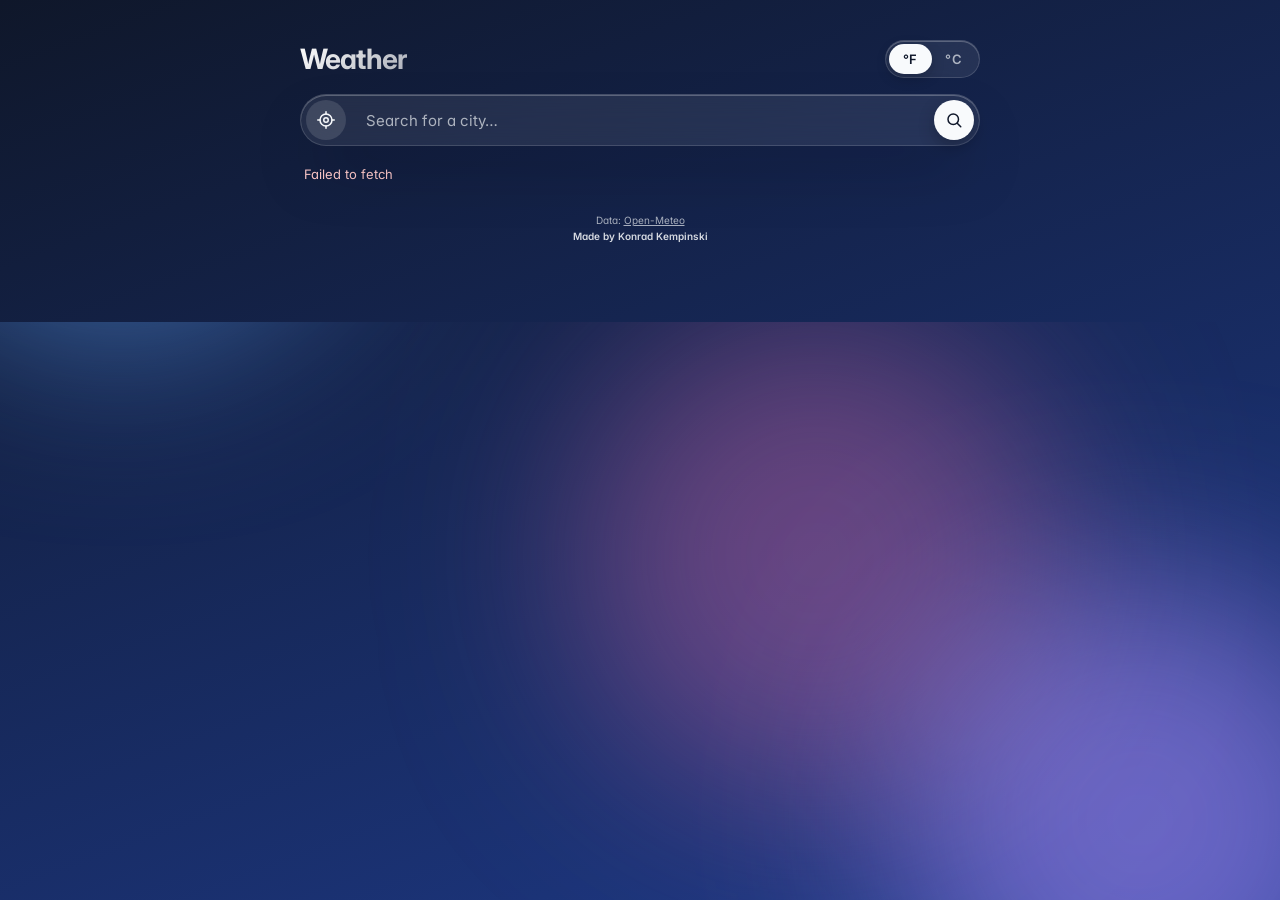
==== index.html @ c8013efd "Initial commit: weather app" ====
<!DOCTYPE html>
<html lang="en">
<head>
  <meta charset="UTF-8" />
  <meta name="viewport" content="width=device-width, initial-scale=1.0" />
  <title>Weather</title>
  <link rel="preconnect" href="https://fonts.googleapis.com" />
  <link rel="preconnect" href="https://fonts.gstatic.com" crossorigin />
  <link href="https://fonts.googleapis.com/css2?family=Inter:wght@300;400;500;600;700&display=swap" rel="stylesheet" />
  <link rel="preconnect" href="https://api.open-meteo.com" />
  <link rel="preconnect" href="https://geocoding-api.open-meteo.com" />
  <link rel="stylesheet" href="styles.css" />
</head>
<body>
  <div class="blobs" aria-hidden="true">
    <span class="blob b1"></span>
    <span class="blob b2"></span>
    <span class="blob b3"></span>
  </div>

  <main class="app">
    <header class="hero">
      <div class="hero-top">
        <h1>Weather</h1>
        <div class="unit-toggle" role="group" aria-label="Temperature unit">
          <button type="button" data-unit="f" class="active">°F</button>
          <button type="button" data-unit="c">°C</button>
          <span class="unit-thumb" aria-hidden="true"></span>
        </div>
      </div>
      <div class="search-wrap">
        <form id="search-form" class="search" role="search" autocomplete="off">
          <button type="button" id="locate-btn" class="locate" aria-label="Use my current location" title="Use my current location">
            <svg width="18" height="18" viewBox="0 0 24 24" fill="none" stroke="currentColor" stroke-width="2" stroke-linecap="round" stroke-linejoin="round" aria-hidden="true">
              <circle cx="12" cy="12" r="3"></circle>
              <circle cx="12" cy="12" r="8"></circle>
              <line x1="12" y1="1" x2="12" y2="4"></line>
              <line x1="12" y1="20" x2="12" y2="23"></line>
              <line x1="1" y1="12" x2="4" y2="12"></line>
              <line x1="20" y1="12" x2="23" y2="12"></line>
            </svg>
          </button>
          <input
            id="search-input"
            type="text"
            name="city"
            placeholder="Search for a city…"
            aria-label="City"
            aria-autocomplete="list"
            aria-controls="suggestions"
            aria-expanded="false"
            role="combobox"
            required
          />
          <button type="submit" class="submit" aria-label="Search">
            <svg width="18" height="18" viewBox="0 0 24 24" fill="none" stroke="currentColor" stroke-width="2" stroke-linecap="round" stroke-linejoin="round" aria-hidden="true">
              <circle cx="11" cy="11" r="7"></circle>
              <line x1="21" y1="21" x2="16.65" y2="16.65"></line>
            </svg>
          </button>
        </form>
        <ul id="suggestions" class="suggestions card" role="listbox" hidden></ul>
      </div>
    </header>

    <section id="status" class="status" aria-live="polite"></section>

    <section id="current" class="current card" hidden>
      <div class="current-top">
        <div>
          <h2 id="location" class="location"></h2>
          <p id="local-time" class="local-time"></p>
        </div>
        <div id="icon" class="icon" aria-hidden="true"></div>
      </div>
      <div class="current-mid">
        <p class="temperature"><span id="temp"></span><span class="deg">°</span></p>
        <p id="condition" class="condition"></p>
      </div>
      <dl class="details">
        <div><dt>Feels like</dt><dd id="feels"></dd></div>
        <div><dt>Humidity</dt><dd id="humidity"></dd></div>
        <div><dt>Wind</dt><dd id="wind"></dd></div>
        <div><dt>Precipitation</dt><dd id="precip"></dd></div>
      </dl>
    </section>

    <section id="hourly" class="hourly" hidden>
      <h3>Next 24 hours</h3>
      <ul id="hourly-list" class="hourly-list card"></ul>
    </section>

    <section id="forecast" class="forecast" hidden>
      <h3>7-day forecast</h3>
      <ul id="forecast-list" class="forecast-list card"></ul>
    </section>

    <footer class="footer">
      <small>Data: <a href="https://open-meteo.com" target="_blank" rel="noopener">Open-Meteo</a></small>
      <small class="credit">Made by Konrad Kempinski</small>
    </footer>
  </main>

  <script src="app.js"></script>
</body>
</html>
---- styles.css ----
:root {
  --bg-start: #0f172a;
  --bg-end: #1e3a8a;
  --card-bg: rgba(255, 255, 255, 0.08);
  --card-border: rgba(255, 255, 255, 0.14);
  --card-highlight: rgba(255, 255, 255, 0.25);
  --text: #f8fafc;
  --text-muted: rgba(248, 250, 252, 0.65);
  --accent: #fde68a;
  --blob-a: #60a5fa;
  --blob-b: #a78bfa;
  --blob-c: #f472b6;
  --shadow: 0 30px 60px -20px rgba(2, 6, 23, 0.55);
  --radius: 22px;
  --radius-sm: 14px;
  --ease: cubic-bezier(0.22, 1, 0.36, 1);
}

body.theme-night { --bg-start: #020617; --bg-end: #1e293b; --blob-a: #1e40af; --blob-b: #6d28d9; --blob-c: #0ea5e9; }
body.theme-cloud { --bg-start: #334155; --bg-end: #64748b; --blob-a: #94a3b8; --blob-b: #cbd5e1; --blob-c: #60a5fa; }
body.theme-rain  { --bg-start: #0f172a; --bg-end: #334155; --blob-a: #3b82f6; --blob-b: #6366f1; --blob-c: #0ea5e9; }
body.theme-snow  { --bg-start: #475569; --bg-end: #94a3b8; --blob-a: #e0f2fe; --blob-b: #bfdbfe; --blob-c: #f1f5f9; }
body.theme-storm { --bg-start: #0b1120; --bg-end: #374151; --blob-a: #4338ca; --blob-b: #6d28d9; --blob-c: #facc15; }

* { box-sizing: border-box; }

html, body {
  margin: 0;
  padding: 0;
  min-height: 100%;
  color: var(--text);
  font-family: "Inter", -apple-system, BlinkMacSystemFont, "Segoe UI", Roboto, "Helvetica Neue", Arial, sans-serif;
  font-feature-settings: "cv11", "ss01";
  -webkit-font-smoothing: antialiased;
  -moz-osx-font-smoothing: grayscale;
  background: linear-gradient(160deg, var(--bg-start), var(--bg-end));
  background-attachment: fixed;
  transition: background 0.8s var(--ease);
  overflow-x: hidden;
}

/* Animated color blobs */
.blobs {
  position: fixed;
  inset: 0;
  z-index: -1;
  overflow: hidden;
  pointer-events: none;
}

.blob {
  position: absolute;
  width: 480px;
  height: 480px;
  border-radius: 50%;
  filter: blur(90px);
  opacity: 0.55;
  mix-blend-mode: screen;
  will-change: transform;
}

.b1 { background: var(--blob-a); top: -140px; left: -120px; animation: drift 26s ease-in-out infinite; }
.b2 { background: var(--blob-b); bottom: -160px; right: -100px; animation: drift 32s ease-in-out -8s infinite reverse; }
.b3 { background: var(--blob-c); top: 35%; left: 45%; animation: drift 38s ease-in-out -16s infinite; opacity: 0.35; }

@keyframes drift {
  0%, 100% { transform: translate(0, 0) scale(1); }
  25% { transform: translate(70px, -60px) scale(1.1); }
  50% { transform: translate(-40px, 80px) scale(0.92); }
  75% { transform: translate(-80px, -40px) scale(1.05); }
}

/* Layout */
.app {
  max-width: 720px;
  margin: 0 auto;
  padding: 40px 20px 80px;
  display: flex;
  flex-direction: column;
  gap: 20px;
}

/* Hero */
.hero { display: flex; flex-direction: column; gap: 16px; }

.hero-top {
  display: flex;
  justify-content: space-between;
  align-items: center;
}

.hero h1 {
  margin: 0;
  font-size: 28px;
  font-weight: 700;
  letter-spacing: -0.03em;
  background: linear-gradient(135deg, #fff, rgba(255,255,255,0.65));
  -webkit-background-clip: text;
  background-clip: text;
  color: transparent;
}

/* Unit toggle */
.unit-toggle {
  position: relative;
  display: inline-flex;
  background: rgba(255, 255, 255, 0.08);
  border: 1px solid var(--card-border);
  border-radius: 999px;
  padding: 3px;
  backdrop-filter: blur(14px);
  -webkit-backdrop-filter: blur(14px);
  box-shadow: inset 0 1px 0 var(--card-highlight);
}

.unit-toggle button {
  position: relative;
  z-index: 1;
  background: transparent;
  border: 0;
  color: var(--text-muted);
  padding: 7px 14px;
  border-radius: 999px;
  cursor: pointer;
  font: inherit;
  font-weight: 600;
  font-size: 13px;
  letter-spacing: 0.02em;
  transition: color 0.25s var(--ease);
}

.unit-toggle button.active { color: #0f172a; }

.unit-toggle .unit-thumb {
  position: absolute;
  top: 3px;
  bottom: 3px;
  width: calc(50% - 3px);
  left: 3px;
  background: var(--text);
  border-radius: 999px;
  box-shadow: 0 4px 14px rgba(0, 0, 0, 0.2);
  transition: transform 0.35s var(--ease);
  z-index: 0;
}

.unit-toggle[data-active="c"] .unit-thumb { transform: translateX(100%); }

/* Search */
.search-wrap { position: relative; }

.search {
  display: flex;
  gap: 6px;
  background: rgba(255, 255, 255, 0.08);
  border: 1px solid var(--card-border);
  border-radius: 999px;
  padding: 5px;
  backdrop-filter: blur(14px);
  -webkit-backdrop-filter: blur(14px);
  box-shadow: var(--shadow), inset 0 1px 0 var(--card-highlight);
  transition: border-color 0.25s var(--ease), box-shadow 0.25s var(--ease);
}

.search:focus-within {
  border-color: rgba(255, 255, 255, 0.4);
  box-shadow: var(--shadow), inset 0 1px 0 var(--card-highlight), 0 0 0 4px rgba(96, 165, 250, 0.18);
}

.search input {
  flex: 1;
  min-width: 0;
  background: transparent;
  border: 0;
  outline: 0;
  color: var(--text);
  font: inherit;
  font-size: 15px;
  padding: 10px 14px;
}

.search input::placeholder { color: var(--text-muted); }

.search button {
  flex: 0 0 auto;
  width: 40px;
  height: 40px;
  border-radius: 50%;
  border: 0;
  display: grid;
  place-items: center;
  cursor: pointer;
  transition: transform 0.2s var(--ease), background 0.25s var(--ease), box-shadow 0.25s var(--ease);
}

.search .locate {
  background: rgba(255, 255, 255, 0.12);
  color: var(--text);
}

.search .locate:hover { background: rgba(255, 255, 255, 0.22); transform: scale(1.06); }
.search .locate:active { transform: scale(0.94); }

.search .locate.loading svg { animation: spin 1s linear infinite; }
@keyframes spin { to { transform: rotate(360deg); } }

.search .submit {
  background: var(--text);
  color: #0f172a;
  box-shadow: 0 6px 16px rgba(0, 0, 0, 0.25);
}

.search .submit:hover { transform: scale(1.08); box-shadow: 0 10px 22px rgba(0, 0, 0, 0.3); }
.search .submit:active { transform: scale(0.94); }

/* Suggestions dropdown */
.suggestions {
  position: absolute;
  top: calc(100% + 8px);
  left: 0;
  right: 0;
  margin: 0;
  padding: 6px;
  list-style: none;
  z-index: 20;
  max-height: 320px;
  overflow-y: auto;
  scrollbar-width: thin;
  scrollbar-color: rgba(255, 255, 255, 0.2) transparent;
  transform-origin: top center;
  animation: dropIn 0.2s var(--ease);
}

.suggestions::-webkit-scrollbar { width: 6px; }
.suggestions::-webkit-scrollbar-thumb {
  background: rgba(255, 255, 255, 0.18);
  border-radius: 99px;
}

.suggestions li {
  display: flex;
  align-items: center;
  gap: 12px;
  padding: 10px 14px;
  border-radius: 12px;
  cursor: pointer;
  transition: background 0.18s var(--ease);
}

.suggestions li:hover,
.suggestions li.active {
  background: rgba(255, 255, 255, 0.12);
}

.suggestions .pin {
  opacity: 0.55;
  flex: 0 0 auto;
}

.suggestions .labels {
  display: flex;
  flex-direction: column;
  gap: 2px;
  min-width: 0;
}

.suggestions .city {
  font-weight: 600;
  font-size: 14px;
  white-space: nowrap;
  overflow: hidden;
  text-overflow: ellipsis;
}

.suggestions .region {
  font-size: 12px;
  color: var(--text-muted);
  white-space: nowrap;
  overflow: hidden;
  text-overflow: ellipsis;
}

@keyframes dropIn {
  from { opacity: 0; transform: translateY(-6px) scale(0.98); }
  to { opacity: 1; transform: translateY(0) scale(1); }
}

/* Status */
.status {
  min-height: 20px;
  font-size: 13px;
  color: var(--text-muted);
  padding: 0 4px;
  transition: opacity 0.25s var(--ease);
}
.status.error { color: #fecaca; }

/* Cards */
.card {
  background: var(--card-bg);
  border: 1px solid var(--card-border);
  border-radius: var(--radius);
  backdrop-filter: blur(18px);
  -webkit-backdrop-filter: blur(18px);
  box-shadow: var(--shadow), inset 0 1px 0 var(--card-highlight);
  position: relative;
  overflow: hidden;
}

.card::before {
  content: "";
  position: absolute;
  inset: 0;
  background: radial-gradient(120% 70% at 50% -10%, rgba(255, 255, 255, 0.12), transparent 60%);
  pointer-events: none;
}

/* Entrance animations */
#current, #hourly, #forecast {
  opacity: 0;
  transform: translateY(14px);
  transition: opacity 0.55s var(--ease), transform 0.55s var(--ease);
}

#current:not([hidden]),
#hourly:not([hidden]),
#forecast:not([hidden]) {
  opacity: 1;
  transform: translateY(0);
}

#hourly:not([hidden]) { transition-delay: 0.08s; }
#forecast:not([hidden]) { transition-delay: 0.16s; }

/* Current weather */
.current { padding: 26px 26px 22px; }

.current-top {
  display: flex;
  justify-content: space-between;
  align-items: flex-start;
  gap: 16px;
}

.location {
  margin: 0;
  font-size: 22px;
  font-weight: 600;
  letter-spacing: -0.01em;
}

.local-time {
  margin: 4px 0 0;
  color: var(--text-muted);
  font-size: 13px;
  font-weight: 500;
}

.icon {
  font-size: 60px;
  line-height: 1;
  filter: drop-shadow(0 10px 20px rgba(0, 0, 0, 0.3));
  animation: float 6s ease-in-out infinite;
}

@keyframes float {
  0%, 100% { transform: translateY(0); }
  50% { transform: translateY(-6px); }
}

.current-mid {
  margin-top: 18px;
  display: flex;
  align-items: baseline;
  gap: 16px;
  flex-wrap: wrap;
}

.temperature {
  margin: 0;
  font-size: 92px;
  font-weight: 200;
  line-height: 1;
  letter-spacing: -0.05em;
  background: linear-gradient(180deg, #fff, rgba(255,255,255,0.7));
  -webkit-background-clip: text;
  background-clip: text;
  color: transparent;
}

.temperature .deg {
  font-size: 44px;
  font-weight: 200;
  vertical-align: top;
  margin-left: 2px;
}

.condition {
  margin: 0;
  font-size: 17px;
  font-weight: 500;
  color: var(--text-muted);
}

.details {
  margin: 22px 0 0;
  display: grid;
  grid-template-columns: repeat(2, 1fr);
  gap: 10px;
}

.details > div {
  background: rgba(255, 255, 255, 0.06);
  border: 1px solid rgba(255, 255, 255, 0.06);
  border-radius: var(--radius-sm);
  padding: 12px 14px;
  transition: transform 0.25s var(--ease), background 0.25s var(--ease);
}

.details > div:hover {
  background: rgba(255, 255, 255, 0.1);
  transform: translateY(-2px);
}

.details dt {
  font-size: 11px;
  color: var(--text-muted);
  text-transform: uppercase;
  letter-spacing: 0.08em;
  font-weight: 600;
}

.details dd {
  margin: 4px 0 0;
  font-size: 16px;
  font-weight: 600;
}

/* Section heads */
.hourly h3, .forecast h3 {
  margin: 0 0 10px;
  padding: 0 4px;
  font-size: 11px;
  font-weight: 700;
  color: var(--text-muted);
  text-transform: uppercase;
  letter-spacing: 0.12em;
}

/* Hourly */
.hourly-list {
  list-style: none;
  margin: 0;
  padding: 14px 12px;
  display: flex;
  gap: 6px;
  overflow-x: auto;
  scroll-snap-type: x proximity;
  scrollbar-width: thin;
  scrollbar-color: rgba(255, 255, 255, 0.2) transparent;
}

.hourly-list::-webkit-scrollbar { height: 6px; }
.hourly-list::-webkit-scrollbar-track { background: transparent; }
.hourly-list::-webkit-scrollbar-thumb {
  background: rgba(255, 255, 255, 0.18);
  border-radius: 99px;
}

.hourly-list li {
  flex: 0 0 auto;
  display: flex;
  flex-direction: column;
  align-items: center;
  gap: 6px;
  min-width: 58px;
  padding: 10px 6px;
  border-radius: 12px;
  scroll-snap-align: start;
  transition: background 0.25s var(--ease), transform 0.25s var(--ease);
  animation: fadeSlideUp 0.5s var(--ease) both;
  animation-delay: calc(var(--i, 0) * 25ms);
}

.hourly-list li:hover {
  background: rgba(255, 255, 255, 0.1);
  transform: translateY(-3px);
}

.hourly-list li.now {
  background: rgba(255, 255, 255, 0.14);
}

.hourly-list li.now .h-time { color: var(--accent); font-weight: 700; }

.hourly-list .h-time {
  font-size: 11px;
  font-weight: 600;
  color: var(--text-muted);
  text-transform: uppercase;
  letter-spacing: 0.06em;
}

.hourly-list .h-icon {
  font-size: 22px;
  filter: drop-shadow(0 4px 8px rgba(0, 0, 0, 0.25));
}

.hourly-list .h-temp { font-weight: 600; font-size: 15px; }

/* Forecast */
.forecast-list {
  list-style: none;
  margin: 0;
  padding: 0;
}

.forecast-list li {
  display: grid;
  grid-template-columns: 1fr auto 1fr auto;
  align-items: center;
  gap: 14px;
  padding: 14px 20px;
  border-top: 1px solid rgba(255, 255, 255, 0.06);
  transition: background 0.25s var(--ease);
  animation: fadeSlideUp 0.5s var(--ease) both;
  animation-delay: calc(var(--i, 0) * 45ms);
}

.forecast-list li:first-child { border-top: 0; }
.forecast-list li:hover { background: rgba(255, 255, 255, 0.05); }

.forecast-list .day {
  font-weight: 600;
  font-size: 15px;
}

.forecast-list .fi {
  font-size: 22px;
  filter: drop-shadow(0 4px 8px rgba(0, 0, 0, 0.25));
}

.forecast-list .range {
  display: flex;
  gap: 10px;
  justify-content: flex-end;
  align-items: center;
  font-size: 15px;
}

.forecast-list .hi { font-weight: 700; }
.forecast-list .lo { color: var(--text-muted); font-weight: 500; }

.bar {
  width: 80px;
  height: 5px;
  background: rgba(255, 255, 255, 0.12);
  border-radius: 999px;
  position: relative;
  overflow: hidden;
}

.bar .fill {
  position: absolute;
  top: 0;
  height: 100%;
  border-radius: 999px;
  background: linear-gradient(90deg, #60a5fa, var(--accent), #f87171);
  box-shadow: 0 0 10px rgba(253, 230, 138, 0.3);
}

/* Footer */
.footer {
  margin-top: 8px;
  text-align: center;
  color: var(--text-muted);
  font-size: 12px;
  display: flex;
  flex-direction: column;
  gap: 4px;
}

.footer a { color: inherit; text-decoration: underline; }
.footer .credit { font-weight: 600; color: var(--text); opacity: 0.85; }

@keyframes fadeSlideUp {
  from { opacity: 0; transform: translateY(10px); }
  to { opacity: 1; transform: translateY(0); }
}

@media (max-width: 480px) {
  .app { padding: 28px 16px 60px; }
  .temperature { font-size: 72px; }
  .temperature .deg { font-size: 36px; }
  .icon { font-size: 50px; }
  .forecast-list li { grid-template-columns: 1fr auto auto; gap: 10px; padding: 12px 16px; }
  .forecast-list .bar { display: none; }
  .blob { width: 320px; height: 320px; }
}

@media (prefers-reduced-motion: reduce) {
  .blob, .icon { animation: none; }
  #current, #hourly, #forecast { transition: none; transform: none; }
  .hourly-list li, .forecast-list li { animation: none; }
}
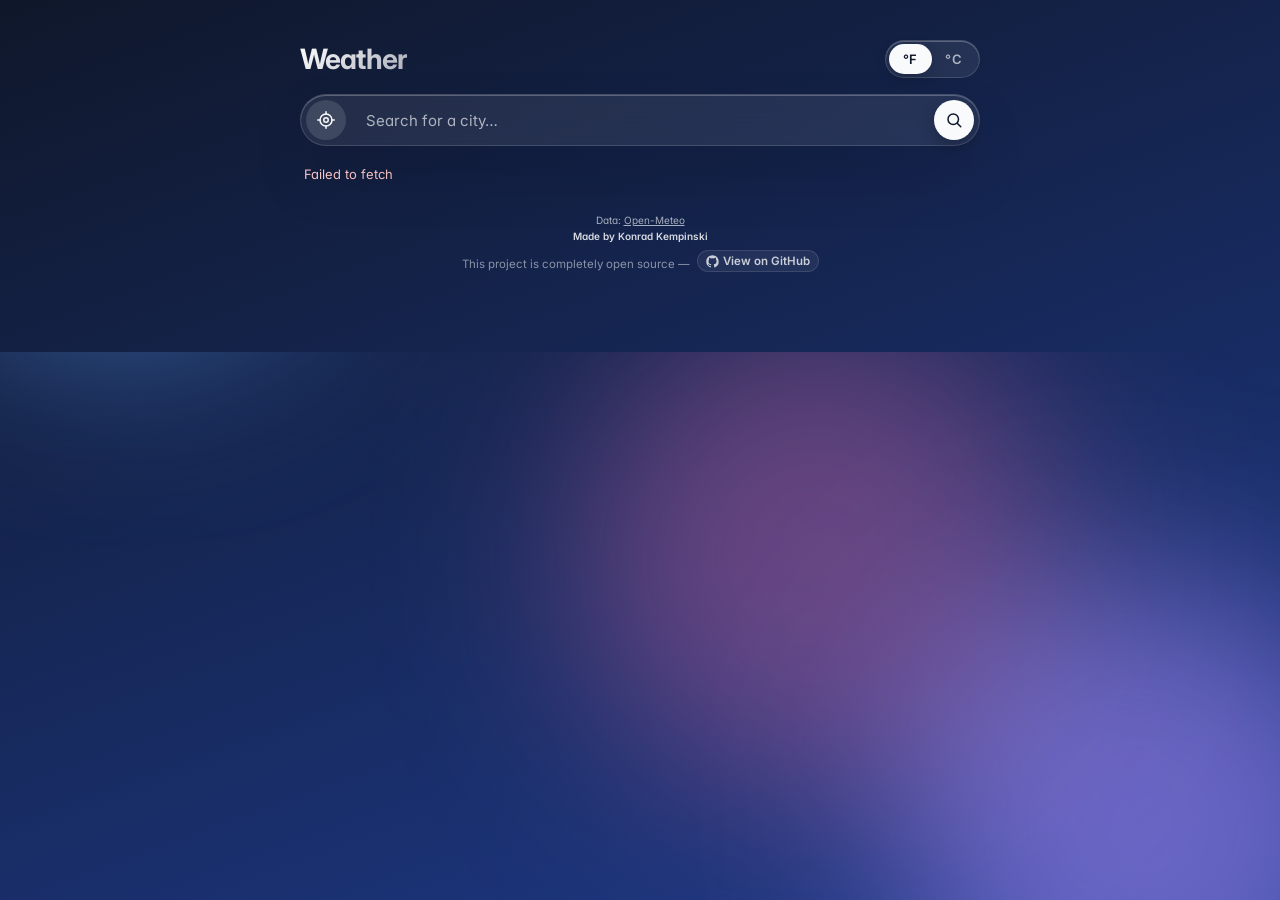
==== commit c06691d1: "Add open-source footer link to GitHub" ====
--- a/index.html
+++ b/index.html
@@ -98,6 +98,14 @@
     <footer class="footer">
       <small>Data: <a href="https://open-meteo.com" target="_blank" rel="noopener">Open-Meteo</a></small>
       <small class="credit">Made by Konrad Kempinski</small>
+      <small class="oss">
+        This project is completely open source —
+        <a href="https://github.com/xcodekiddy/weather-app" target="_blank" rel="noopener">
+          <svg width="13" height="13" viewBox="0 0 24 24" fill="currentColor" aria-hidden="true" style="vertical-align:-2px;margin-right:4px">
+            <path d="M12 .5C5.65.5.5 5.65.5 12a11.5 11.5 0 0 0 7.86 10.92c.57.1.78-.25.78-.55v-1.94c-3.2.7-3.88-1.54-3.88-1.54-.52-1.33-1.28-1.69-1.28-1.69-1.05-.72.08-.7.08-.7 1.16.08 1.77 1.19 1.77 1.19 1.03 1.76 2.7 1.25 3.36.96.1-.75.4-1.25.73-1.54-2.56-.29-5.24-1.28-5.24-5.7 0-1.26.45-2.29 1.19-3.09-.12-.29-.52-1.47.11-3.06 0 0 .97-.31 3.19 1.18a11 11 0 0 1 5.8 0c2.22-1.49 3.18-1.18 3.18-1.18.64 1.59.24 2.77.12 3.06.74.8 1.19 1.83 1.19 3.09 0 4.43-2.68 5.4-5.24 5.69.41.35.78 1.04.78 2.1v3.11c0 .3.21.66.79.55A11.5 11.5 0 0 0 23.5 12C23.5 5.65 18.35.5 12 .5z"/>
+          </svg>View on GitHub
+        </a>
+      </small>
     </footer>
   </main>
 
--- a/styles.css
+++ b/styles.css
@@ -583,6 +583,31 @@
 .footer a { color: inherit; text-decoration: underline; }
 .footer .credit { font-weight: 600; color: var(--text); opacity: 0.85; }
 
+.footer .oss {
+  margin-top: 4px;
+  font-size: 11.5px;
+  opacity: 0.8;
+}
+
+.footer .oss a {
+  display: inline-flex;
+  align-items: center;
+  text-decoration: none;
+  font-weight: 600;
+  color: var(--text);
+  padding: 3px 8px;
+  border-radius: 999px;
+  background: rgba(255, 255, 255, 0.08);
+  border: 1px solid var(--card-border);
+  transition: background 0.2s var(--ease), transform 0.2s var(--ease);
+  margin-left: 4px;
+}
+
+.footer .oss a:hover {
+  background: rgba(255, 255, 255, 0.18);
+  transform: translateY(-1px);
+}
+
 @keyframes fadeSlideUp {
   from { opacity: 0; transform: translateY(10px); }
   to { opacity: 1; transform: translateY(0); }
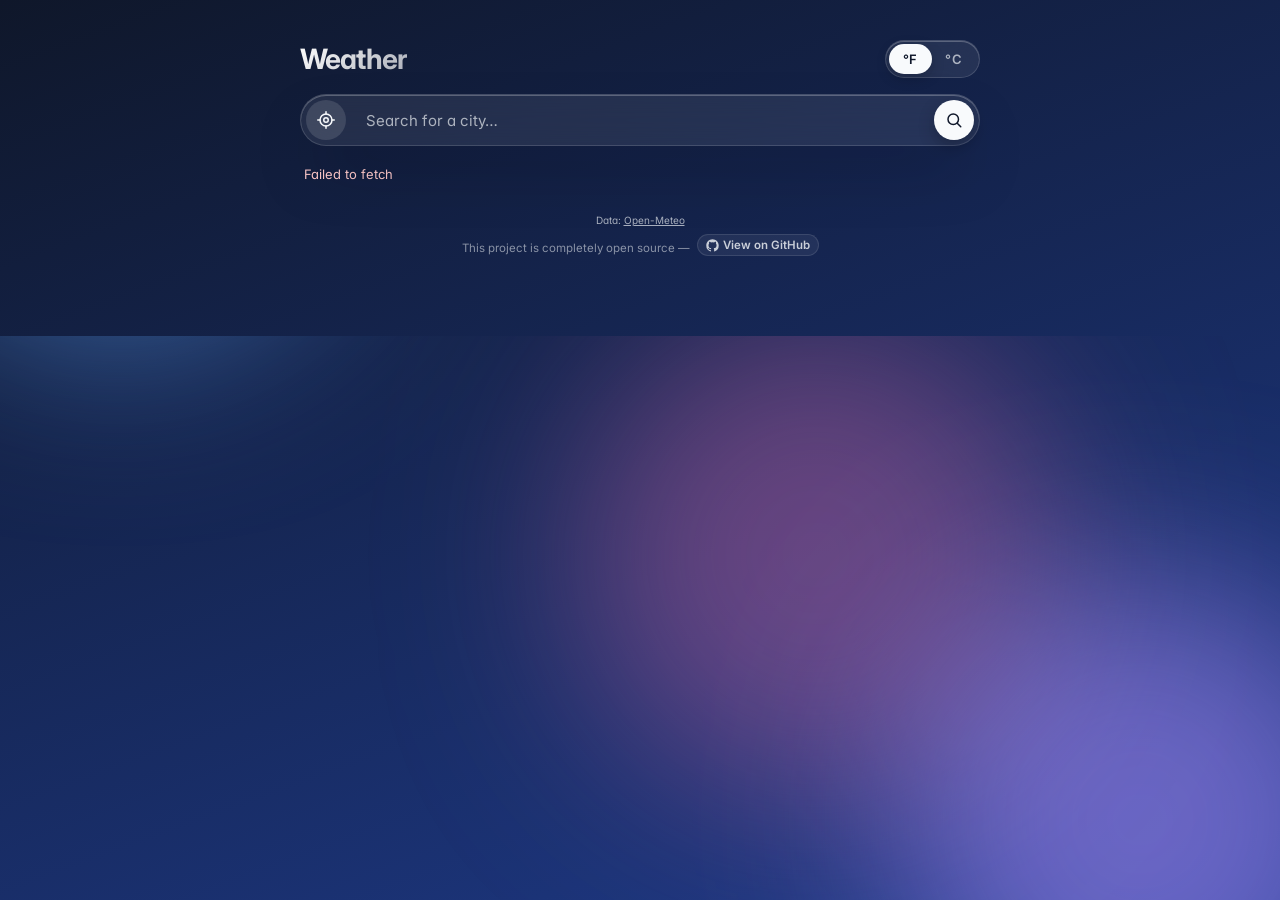
==== commit b698bb5b: "Remove author credit from footer" ====
--- a/index.html
+++ b/index.html
@@ -97,7 +97,6 @@
 
     <footer class="footer">
       <small>Data: <a href="https://open-meteo.com" target="_blank" rel="noopener">Open-Meteo</a></small>
-      <small class="credit">Made by Konrad Kempinski</small>
       <small class="oss">
         This project is completely open source —
         <a href="https://github.com/xcodekiddy/weather-app" target="_blank" rel="noopener">
